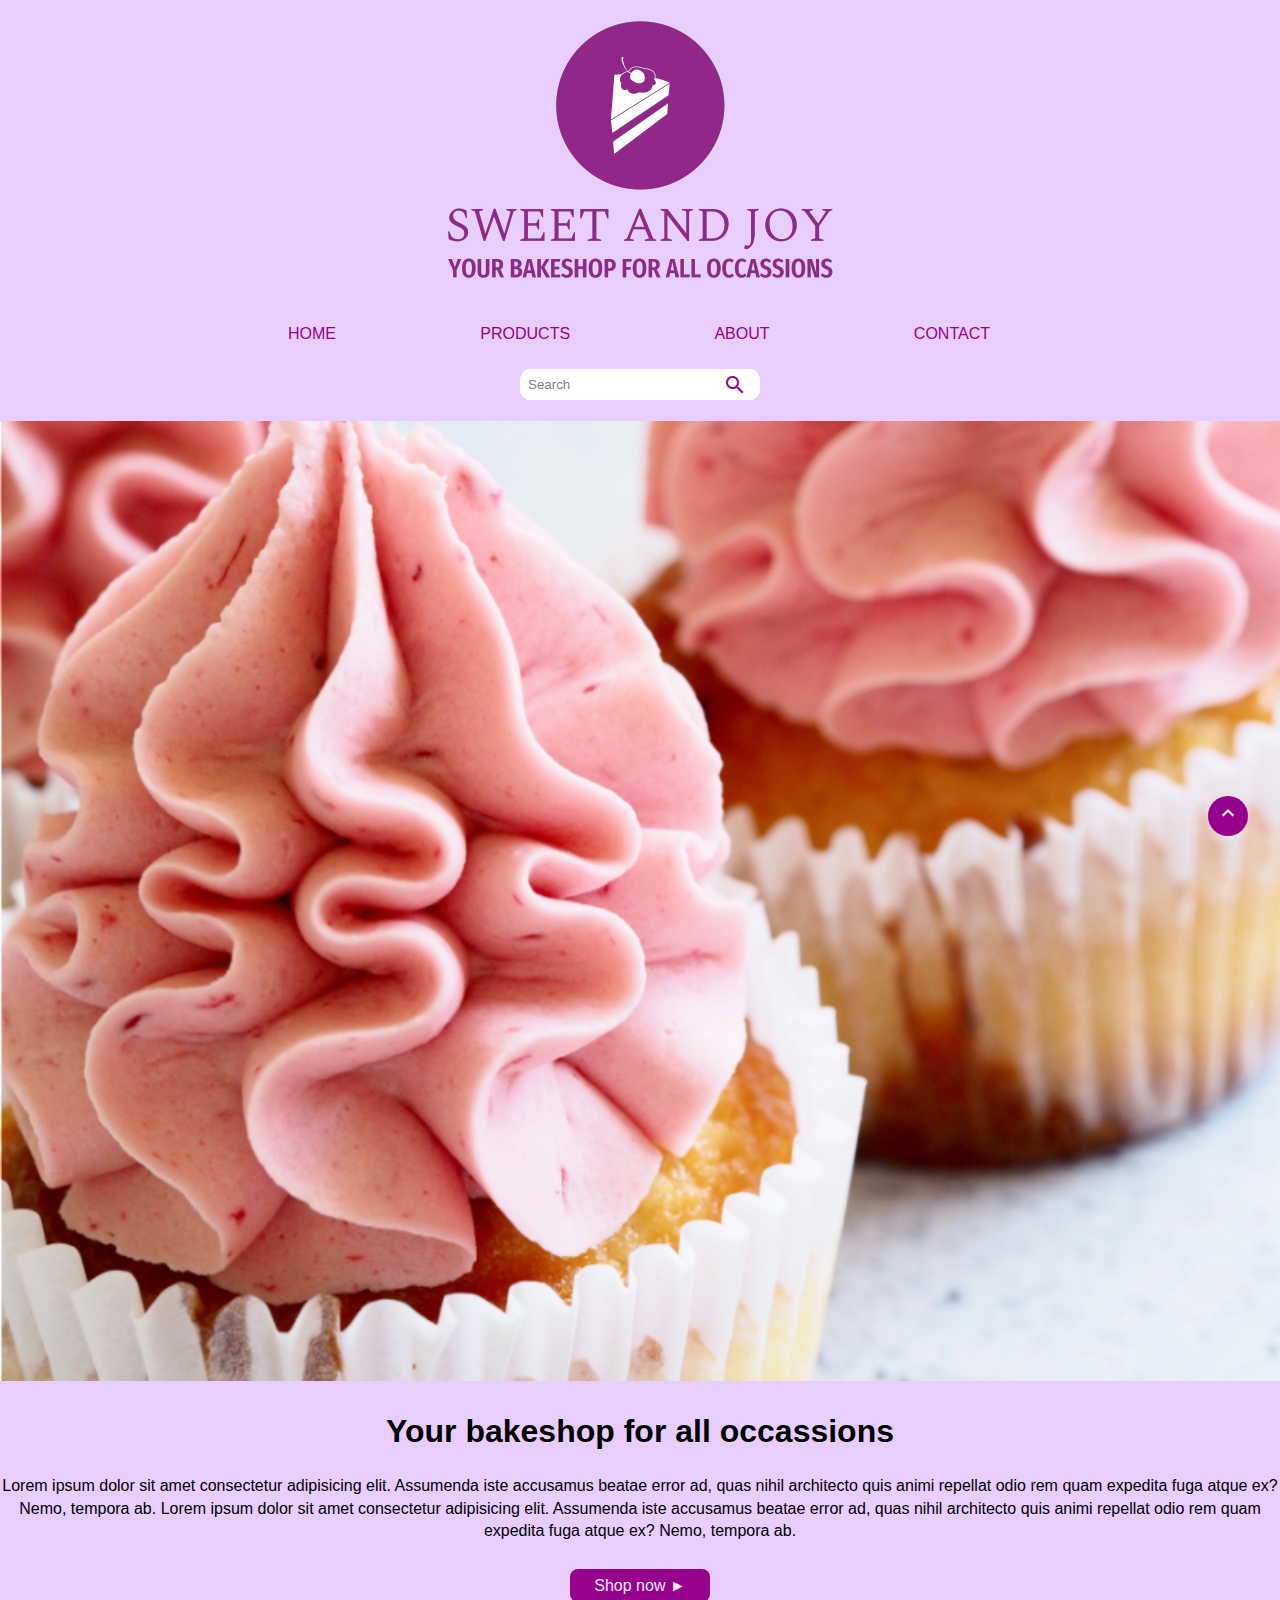
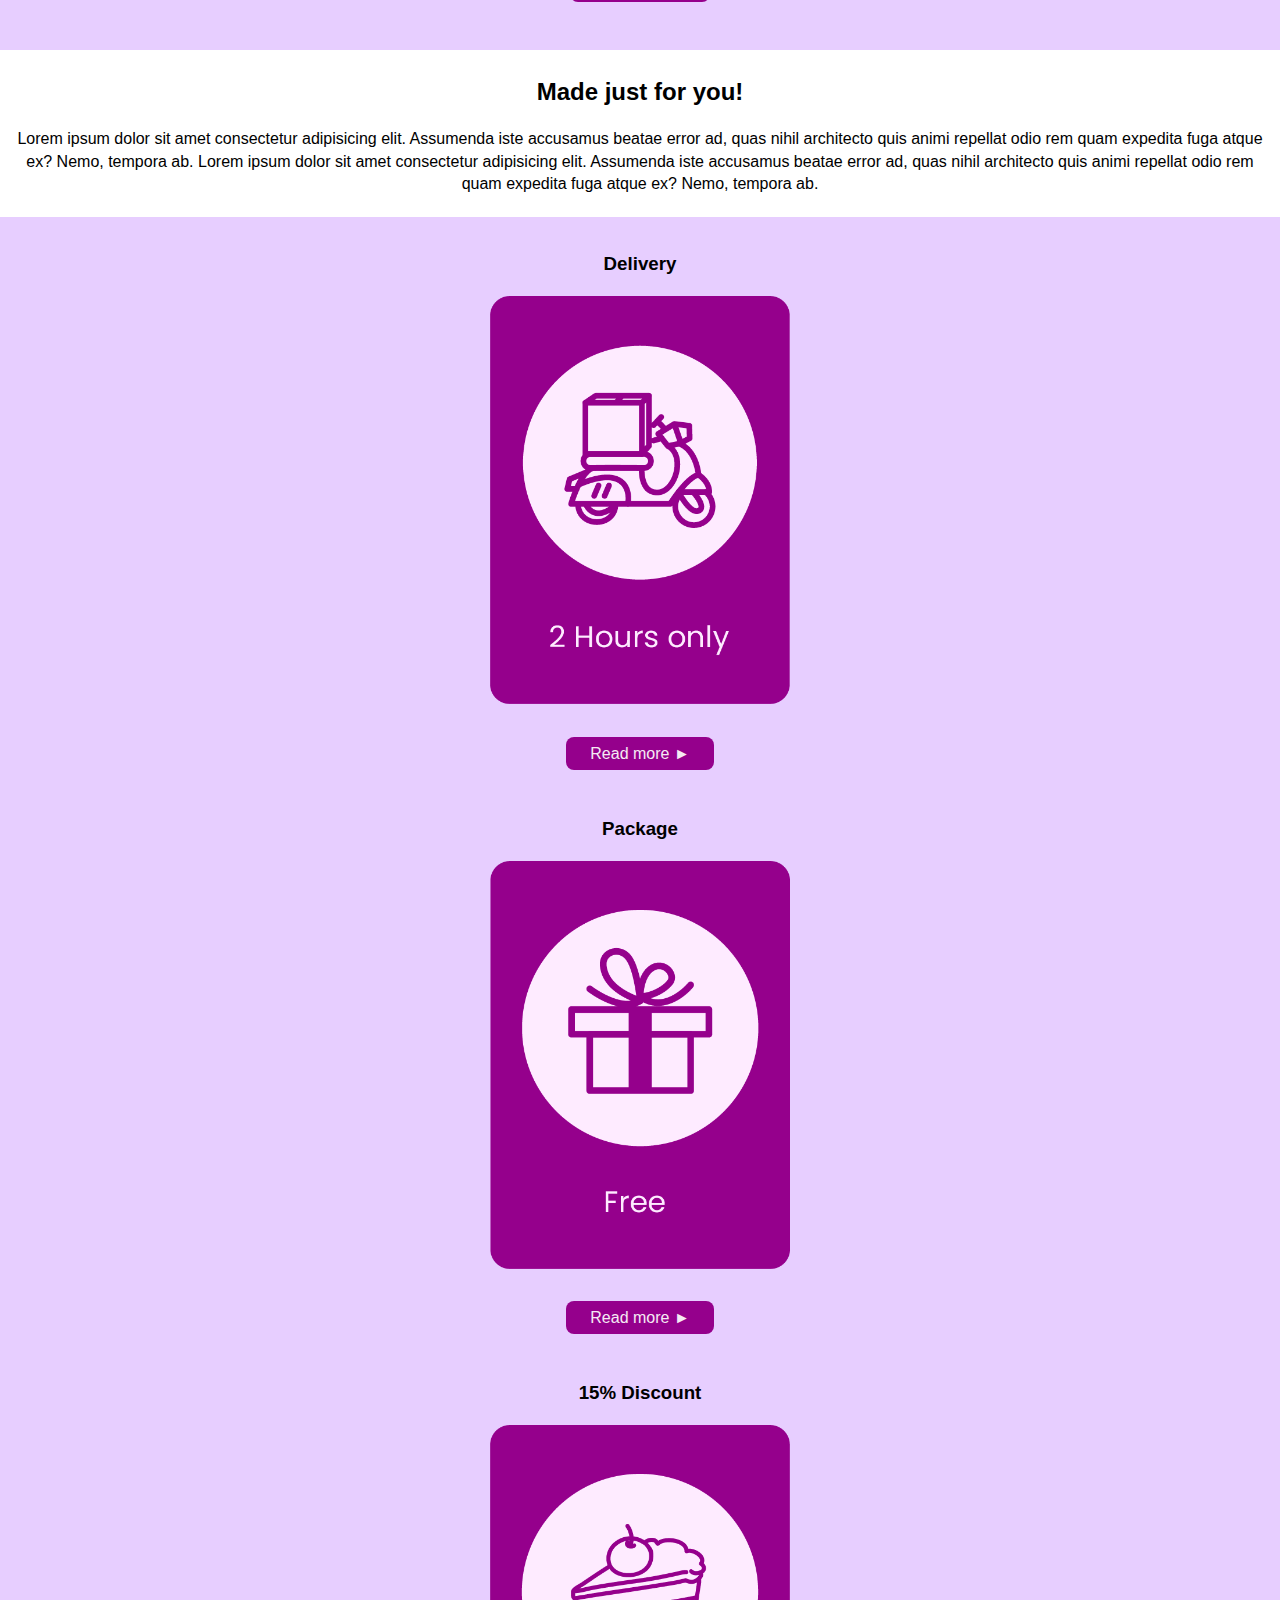
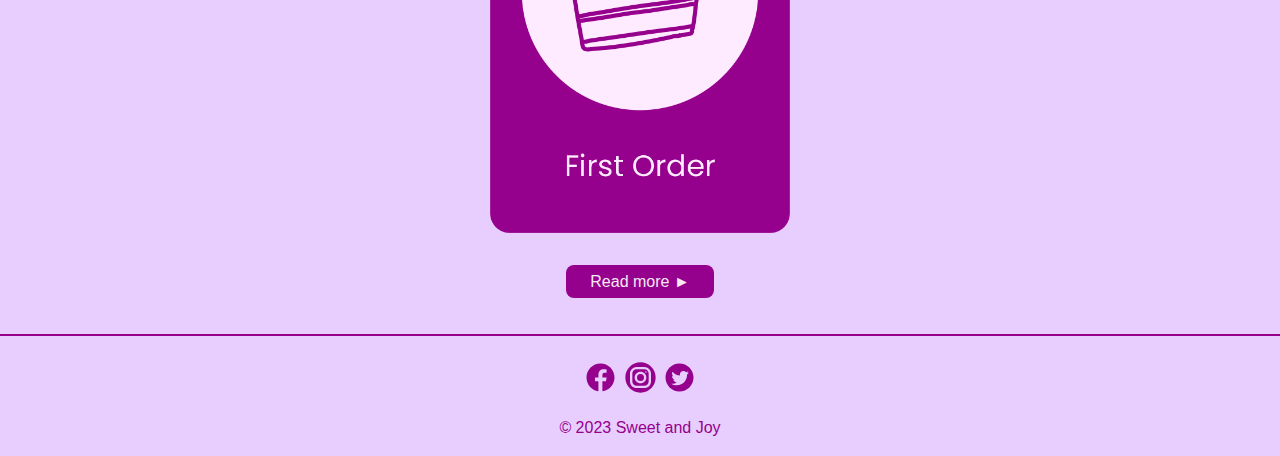
==== index.html @ 466f2e45 "fixes media query error in Product page" ====
<!DOCTYPE html>
<html lang="en">
<head>
    <meta charset="UTF-8">
    <meta name="viewport" content="width=device-width, initial-scale=1.0">
    <title>Sweet and Joy</title>
    <link rel="stylesheet" href="css/main.css"> 
    <link rel="preconnect" href="https://fonts.googleapis.com">
    <link rel="preconnect" href="https://fonts.gstatic.com" crossorigin>
    <link href="https://fonts.googleapis.com/icon?family=Material+Icons+Outlined" rel="stylesheet">
    <link rel="preconnect" href="https://fonts.googleapis.com">
    <link rel="preconnect" href="https://fonts.gstatic.com" crossorigin>
    <link href="https://fonts.googleapis.com/css2?family=Josefin+Sans:wght@100&family=Poppins:wght@100&display=swap" rel="stylesheet">
</head>

<body>

    <header>
         <!-- ******************************SKIP LINKS*************************************** -->
        <ul id="skip-links">
            <li><a href="#home-banner" aria-label="go to main banner">Go to home banner</a></li>
            <li><a href="#shop-now" aria-label="go to shop now">Shop now</a></li>
            <li><a href="#personalized-services" aria-label="go to services">Go to personalized services</a></li>
        </ul>

               <!-- ******************************NAVIGATION - MENU ITEMS*************************************** -->
        <div class="wrapper">
            <nav>
                <a href="index.html" aria-label="goes to main home page">
                    <picture>
                        <source srcset="images/logo-200_x_133.png" media="(max-width:800px)">
                        <source srcset="images/logo-400_x_267.png" media="(min-width:800px)">
                        <img src="images/logo.png" alt="Sweet and Joy logo" class="logo">
                    </picture>   
                </a>

                <div class="nav-bar">
                    <ul class="navbar-items">
                        <li><a href="index.html" class="home" aria-label="Home page">HOME</a></li>
                        <li><a href="products.html" class="products" aria-label="Products page">PRODUCTS</a></li>
                        <li><a href="about.html" class="about" aria-label="about page">ABOUT</a></li>
                        <li><a href="contact.html" class="contact" aria-label="Contact page">CONTACT</a></li>
                    </ul>
                    
                    <form class="search-bar">
                        <input type="search" name="search" id="search" placeholder="Search">
                        
                        <button>
                            <span class="material-icons-outlined">search</span>
                        </button>
                    </form>      
                </div>  
            </nav>
        </div>

    </header>


    <main>
        <!-- ******************************HERO BANNER*************************************** -->
        <div class="hero-banner">

            <picture id="home-banner">
                <source srcset="images/hero-banner-640_x_479.jpg" media="(max-width:800px)">
                <source srcset="images/hero-banner-800_x_600.jpg" media="(min-width:800px)">
                <img src="images/banner.jpg" alt="picture of cupcakes" class="banner-image" style="width:100%">
            </picture>

            <div id="shop-now" class="banner-content">
                <h1 class="catch-phrase"> Your bakeshop for all occassions</h1>
                <p>Lorem ipsum dolor sit amet consectetur adipisicing elit. Assumenda iste accusamus beatae error ad, quas nihil architecto quis animi repellat odio rem quam expedita fuga atque ex? Nemo, tempora ab. Lorem ipsum dolor sit amet consectetur adipisicing elit. Assumenda iste accusamus beatae error ad, quas nihil architecto quis animi repellat odio rem quam expedita fuga atque ex? Nemo, tempora ab.</p>
            </div>

            <div class="button"><a href="products.html" aria-label="explore products">Shop now &#x25BA;</a> 
            </div>
        </div>
 

        <!-- ******************************PERSONALIZED SERVICES*************************************** -->

        <div id="personalized-services" class="personalized">
            <h2> Made just for you!</h2>
            <p>Lorem ipsum dolor sit amet consectetur adipisicing elit. Assumenda iste accusamus beatae error ad, quas nihil architecto quis animi repellat odio rem quam expedita fuga atque ex? Nemo, tempora ab. Lorem ipsum dolor sit amet consectetur adipisicing elit. Assumenda iste accusamus beatae error ad, quas nihil architecto quis animi repellat odio rem quam expedita fuga atque ex? Nemo, tempora ab.</p>
        </div>

      
        <div class="services">
                
                <div class="delivery">
                    <h3>Delivery</h3>
                    <picture>
                         <source srcset="images/delivery-200_x_272.png" media="(max-width:800px)">
                         <source srcset="images/delivery-300_x_408.png" media="(min-width:800px)">
                         <img src="images/delivery.png" alt="delivery icon">
                     </picture>

                <div class="button"><a href="" aria-label="Read more">Read more &#x25BA;</a> </div>
                 </div>

                 <div class="package">
                    <h3>Package</h3>
                    <picture class="service-image">
                         <source srcset="images/packaging-200_x_272.png" media="(max-width:800px)">
                         <source srcset="images/packaging-300_x_408.png" media="(min-width:800px)">
                         <img src="images/packaging.png" alt="gift icon">
                     </picture>

                <div class="button"><a href="" aria-label="Read more">Read more &#x25BA;</a> </div>
                 </div>  
                 
                 <div class="discount">
                    <h3>15% Discount</h3>
                    <picture class="service-image">
                         <source srcset="images/discount-200_x_272.png" media="(max-width:800px)">
                         <source srcset="images/discount-300_x_408.png" media="(min-width:800px)">
                         <img src="images/discount.png" alt="icon for cupcake">
                     </picture>

                <div class="button"><a href="" aria-label="Read more">Read more &#x25BA;</a> </div>
            </div>
         
        </div>

    

    </main>

<hr>

           <!-- ****************************** FOOTER *************************************** -->
    <footer>
        
        <div class="footer-content">
            <div class="social-icons">
                <div class="svg-items">
                    <svg 
                        x="0px" y="0px" width="35" height="35" viewBox="0 0 30 30">
                        <a xlink:href="https://www.facebook.com/" target="_blank">
                        <path class="svg-icon" d="M15,3C8.373,3,3,8.373,3,15c0,6.016,4.432,10.984,10.206,11.852V18.18h-2.969v-3.154h2.969v-2.099c0-3.475,1.693-5,4.581-5 c1.383,0,2.115,0.103,2.461,0.149v2.753h-1.97c-1.226,0-1.654,1.163-1.654,2.473v1.724h3.593L19.73,18.18h-3.106v8.697 C22.481,26.083,27,21.075,27,15C27,8.373,21.627,3,15,3z"></path>
                        </a>
                    </svg>

                    <svg 
                        x="0px" y="0px" width="35" height="35" viewBox="0 0 30 30">
                        <a xlink:href="https://www.instagram.com/" target="_blank">
                            <path class="svg-icon" d="M 15 2 C 7.832 2 2 7.832 2 15 C 2 22.168 7.832 28 15 28 C 22.168 28 28 22.168 28 15 C 28 7.832 22.168 2 15 2 z M 11.666016 6 L 18.332031 6 C 21.457031 6 24 8.5420156 24 11.666016 L 24 18.332031 C 24 21.457031 21.457984 24 18.333984 24 L 11.667969 24 C 8.5429688 24 6 21.457984 6 18.333984 L 6 11.667969 C 6 8.5429688 8.5420156 6 11.666016 6 z M 11.666016 8 C 9.6450156 8 8 9.6459688 8 11.667969 L 8 18.333984 C 8 20.354984 9.6459688 22 11.667969 22 L 18.333984 22 C 20.354984 22 22 20.354031 22 18.332031 L 22 11.666016 C 22 9.6450156 20.354031 8 18.332031 8 L 11.666016 8 z M 19.667969 9.6660156 C 20.035969 9.6660156 20.333984 9.9640312 20.333984 10.332031 C 20.333984 10.700031 20.035969 11 19.667969 11 C 19.299969 11 19 10.700031 19 10.332031 C 19 9.9640312 19.299969 9.6660156 19.667969 9.6660156 z M 15 10 C 17.757 10 20 12.243 20 15 C 20 17.757 17.757 20 15 20 C 12.243 20 10 17.757 10 15 C 10 12.243 12.243 10 15 10 z M 15 12 A 3 3 0 0 0 15 18 A 3 3 0 0 0 15 12 z"></path>
                        </a>
                    </svg>

                    <svg 
                        x="0px" y="0px" width="35" height="35" viewBox="0 0 30 30">
                        <a xlink:href="https://twitter.com/" target="_blank">
                            <path class="svg-icon" d="M15,3C8.373,3,3,8.373,3,15c0,6.627,5.373,12,12,12s12-5.373,12-12C27,8.373,21.627,3,15,3z M21.464,12.535 c0.006,0.133,0.009,0.265,0.009,0.397c0,4.068-3.095,8.756-8.756,8.756c-1.739,0-3.356-0.509-4.717-1.383 c0.241,0.029,0.486,0.042,0.735,0.042c1.443,0,2.769-0.491,3.821-1.318c-1.347-0.025-2.484-0.915-2.875-2.137 c0.188,0.036,0.381,0.055,0.579,0.055c0.281,0,0.554-0.038,0.811-0.108c-1.408-0.282-2.469-1.526-2.469-3.017 c0-0.013,0-0.026,0-0.039c0.415,0.231,0.889,0.369,1.394,0.385c-0.825-0.551-1.369-1.494-1.369-2.561 c0-0.565,0.151-1.094,0.416-1.547c1.518,1.862,3.786,3.088,6.343,3.216c-0.052-0.225-0.079-0.46-0.079-0.701 c0-1.699,1.378-3.078,3.077-3.078c0.885,0,1.685,0.374,2.246,0.972c0.701-0.139,1.36-0.394,1.955-0.747 c-0.23,0.719-0.718,1.321-1.354,1.703c0.622-0.074,1.215-0.239,1.768-0.484C22.588,11.559,22.067,12.1,21.464,12.535z"></path>
                        </a>
                    </svg>   
                </div>
                
            </div>

            
            <p class="copyright">&copy; 2023 Sweet and Joy</p>

        
        </div>

    </footer>

           <!-- ******************************BACK TO TOP BUTTON*************************************** -->
       <div class="back-to-top-button">
        <a href="#"><span class="back-to-top material-icons-outlined" aria-label="go to top">
            expand_less
        </span></a>
    </div>

    
    
</body>
</html>


<!-- All photos used  are from www.pexels.com, www.unsplash.com -->
<!-- Delivery, package, discount icons are from www.freepik.com -->
---- css/main.css ----
/* <!-- All photos used  are from www.pexels.com, www.unsplash.com -->
<!-- Delivery, package, discount icons are from www.freepik.com --> */

*{
    box-sizing: border-box;
}

html{
    scroll-behavior: smooth;
}

body {background-color: rgb(231, 206, 255);
    margin: 0 auto;
    line-height: 1.4;
    font-family: Arial, Helvetica, sans-serif;
}

#skip-links {
    list-style: none;
    padding:0;
}

#skip-links a{
    position: absolute;
    top: -3em;
    color: #95008c;   
    outline-color: #95008c;
}
  
#skip-links a:focus{
    top: 0;  
}
  
#skip-links a:visited{
    color: #585858;
}

.logo{
    margin: 0 auto;
    display: block;
}

nav{
    width: 100%;
    text-align: center;
}

.nav-bar{
    max-width: 1200px;
    margin: 0 auto;

}

.navbar-items a{
    text-decoration: none;
    padding: .5rem;
    display: block;
    color: #95008c;
    padding-right: 50px;

}

ul {
    list-style-type: none;
}


.search-bar{
    position: relative;
    border-radius: 25px;
    background-color: white;
    max-width: 15rem;
    margin: 0 auto;
    margin-top: 1rem;
}

.search-bar input{
    height: 100%;
    width:100%;
    border-radius:10px;
    display:block;
    border: none;
    padding:.5rem;
    background-color: white;
}

.search-bar input:focus{
    outline:none;
}

.search-bar button{
    position:absolute;
    top:0;
    right:0;
    width:50px;
    height: 100%;
    border-radius:25%;
    cursor:pointer;
    border:none;
    background: none;
    padding-top: 4px;
}


::placeholder{
    color:grey;
}

.material-icons-outlined{
    color:#95008c;
}

/* HERO BANNER */

.hero-banner{
    position: relative;
    text-align: center;
    max-width: 100%;
    margin: 1rem auto;
    padding: 5px 0px;
}

.personalized{
    background-color: white;
    position: relative;
    text-align: center;
    max-width: 100%;
    margin: 1rem auto;
    padding: 5px;
}

.services{
    margin:0 auto;
    text-align: center;
    max-width: 100%;
}


/* BUTTON STYLE */

.button{
    display: block;
    margin: 2rem 0; 
}

.button a{
    background-color: #95008c;
    border-radius: 8px;
    color: #f5eaf4;
    padding: .5rem 1.5rem;
    text-decoration: none;
}

.button a:hover{
    background-color: #c4859c;
}



/* FOOTER */

hr {
    height: 2px;
    background-color: #95008c;
    border: none;
}

.footer-content{
    color:#95008c;
    margin:0 auto;
    max-width: 1400px;
    display: block;
    margin-bottom: 1rem;
    position: relative;
    text-align: center;
    padding-top: 1rem;
}

.social-group a{
    text-decoration: none;
    color:#95008c;
}

.svg-icon{
    fill: #95008c;
}



.back-to-top-button a{
    position: fixed;
    bottom: 4rem;
    right: 2rem;
    background-color:#95008c ;
    border-radius: 50%;
    padding: 0.3rem 0.5rem;
}



.back-to-top {
    color: rgb(255, 255, 255);
}

.back-to-top-button a:hover{
    background-color: #c4859c;
}

/* ABOUT PAGE */

.about-info {
    background-color: #95008c;
    text-align: center;
    color: #f5eaf4;
    margin: 0 auto;
    padding: 5px 0px;
    position: relative;
}

.mission-vision {
    background-color: white;
    text-align: center;
    position:relative;
    padding: 5px 0px;
}

.contact-info {
    position: relative;
    padding: 5px 0px;
    text-align: center;
    position:relative;
}

#write-us{
    text-align: center;
}

#contact-info {
    text-align: center;
}


/* TABLE */

table {
    margin:auto
}
td {
    border: #95008c solid 1px;
    color: #95008c;
    padding: 0.5rem 0; 
  }
th {
    background-color: #95008c;
    color: white;
    padding: 0.5rem 0;  
 
}



/* CONTACT US */

.contact-us {
    background-color: #95008c;
    color:white;
    position: relative;
    text-align: center;
    padding: 1rem
}


.forms input{
    display:block;
    width: 100%;
    margin-top:5px;
    background-color: white;
    border: none;
    padding: .5rem;
    border-radius: 5px;
}

.forms textarea{
    display:block;
    width: 100%;
    height: 5rem;
    margin-top:5px;
    padding: .5rem;
    resize:none;
    background-color: white;
    border: none;
    border-radius: 10px;
    font-family: sans-serif;
}

.forms textarea,input:focus{
    outline:none;
}

.forms div{
    margin:2rem 0;
}

.button-form {
    background-color: white;
    border-radius: 10px;
    color: #95008c;
    padding: .6rem 2rem;
    text-decoration: none;
    border: #95008c 1px solid;
}

.button-form:hover{
    background-color: #fde8f1;
}



/* PRODUCT PAGE */

.product-text {
    background-color: #95008c;
    color: white;
    text-align: center;
}

.product-grid {
    text-align: center;
    margin:0 auto;
}


/* MEDIA QUERIES - HOME */

@media screen and (min-width:800px) {

    .navbar-items{
        display: flex; 
        flex-direction: row;
        justify-content: space-between;
        max-width: 800px;
        align-items: center;
        margin: 0 auto;
        padding-top: 2rem;
    }

    .services{
        display:grid;
        grid-template-columns: 1fr, 1fr, 1fr;
    }

    /* .search-bar{
        display:inline-block;
    } */

}


/* MEDIA QUERIES - ABOUT */

@media screen and (min-width:800px){
    .about-info, .mission-vision{
        max-width: 800px;
        margin:0 auto}
    }


/* MEDIA QUERIES - CONTACT */

@media screen and (min-width:800px){
.contact-us{
    max-width: 800px;
    margin:0 auto}
}

/* MEDIA QUERIES - PRODUCTS */


/* @media screen and (min-width:800px){

    .product-grid{
        display: grid;
        grid-template-columns: 50% 50%;
        max-width: 100%;
  
        margin: 0 auto;
        text-align: center;}
} */
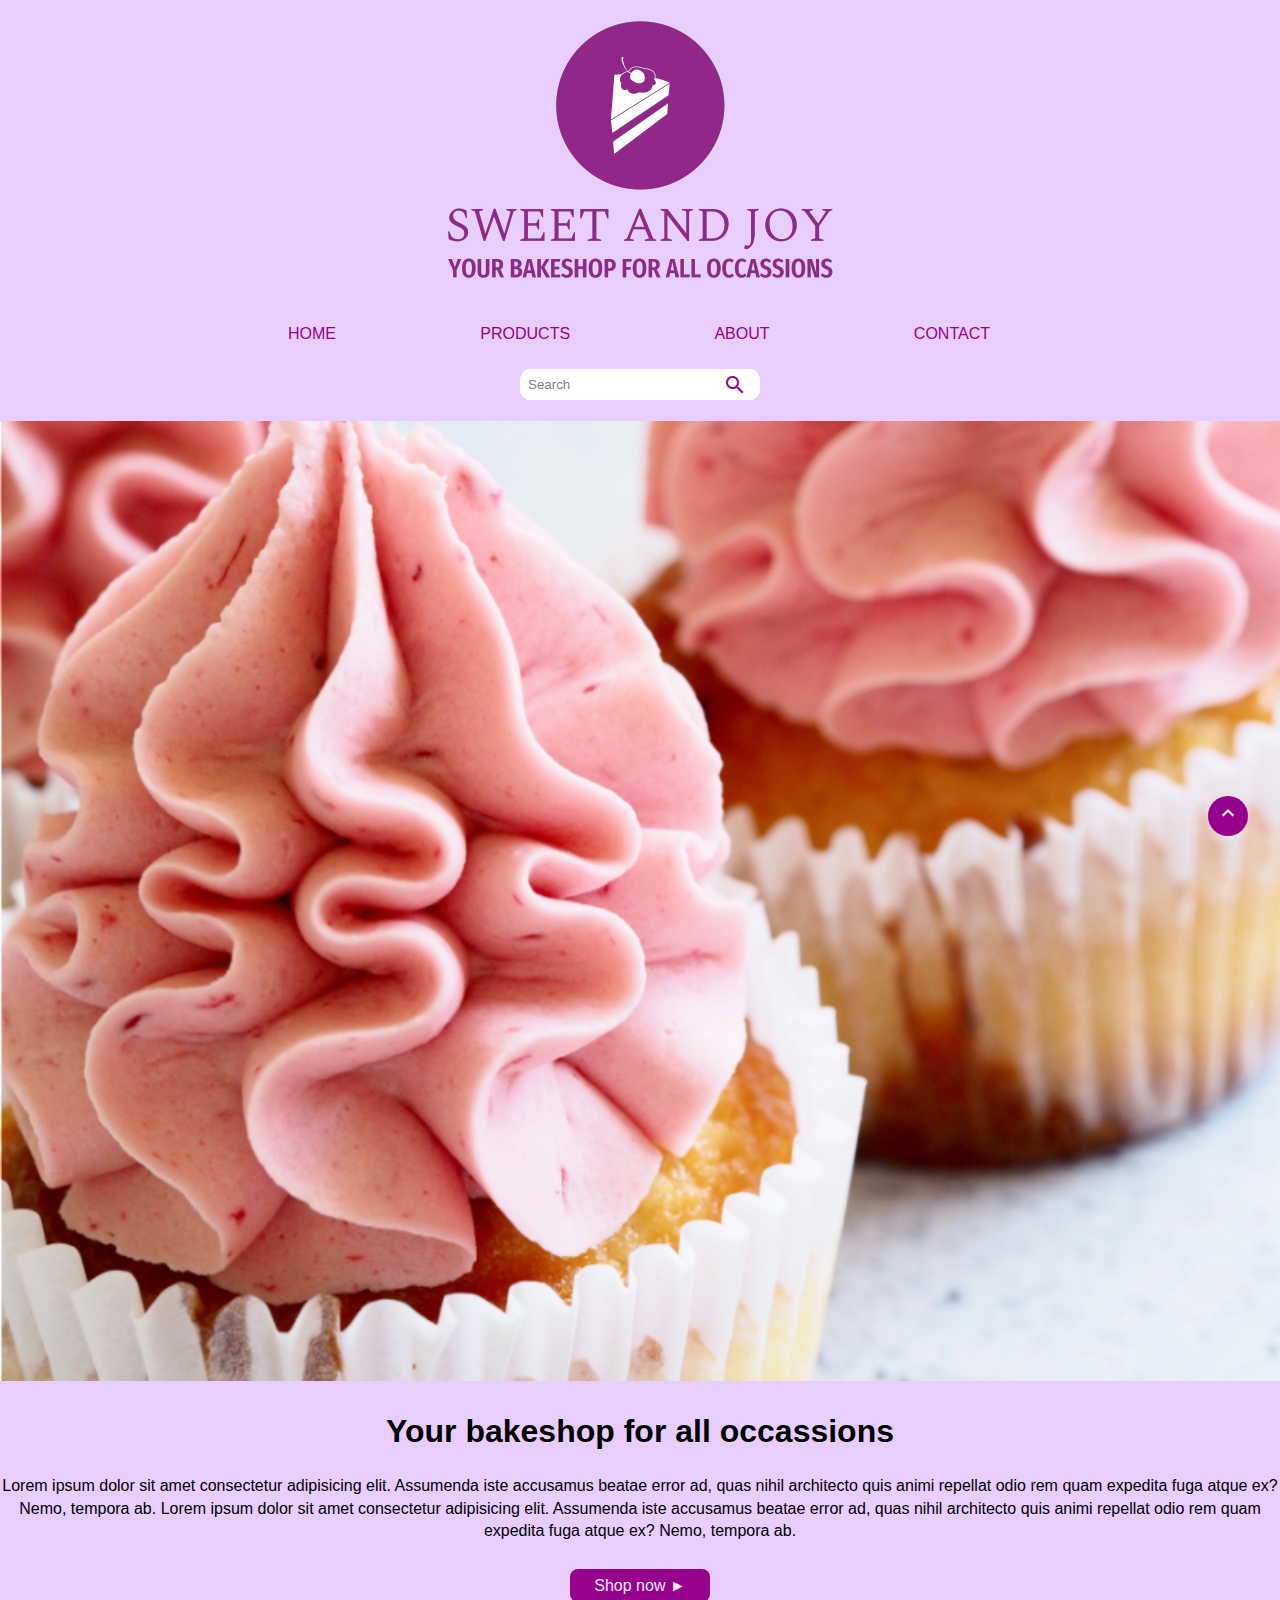
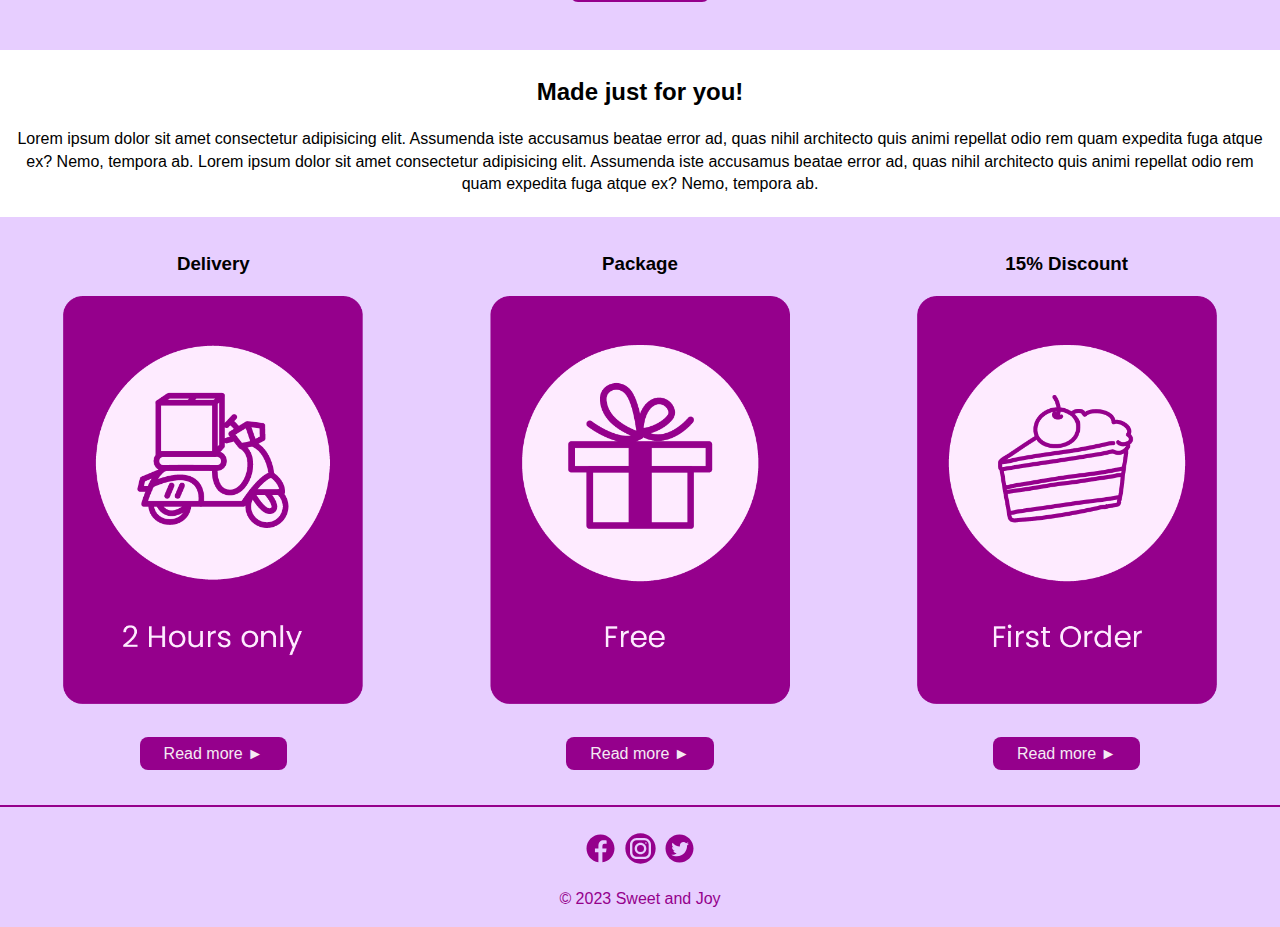
==== commit 454be726: "validates html and css. fixes errors" ====
--- a/index.html
+++ b/index.html
@@ -88,34 +88,37 @@
                 
                 <div class="delivery">
                     <h3>Delivery</h3>
+                <div class="spin">
                     <picture>
                          <source srcset="images/delivery-200_x_272.png" media="(max-width:800px)">
                          <source srcset="images/delivery-300_x_408.png" media="(min-width:800px)">
                          <img src="images/delivery.png" alt="delivery icon">
                      </picture>
-
+                </div>
                 <div class="button"><a href="" aria-label="Read more">Read more &#x25BA;</a> </div>
                  </div>
 
-                 <div class="package">
+                <div class="package">
                     <h3>Package</h3>
+                <div class="spin">
                     <picture class="service-image">
                          <source srcset="images/packaging-200_x_272.png" media="(max-width:800px)">
                          <source srcset="images/packaging-300_x_408.png" media="(min-width:800px)">
                          <img src="images/packaging.png" alt="gift icon">
                      </picture>
-
+                </div>
                 <div class="button"><a href="" aria-label="Read more">Read more &#x25BA;</a> </div>
                  </div>  
                  
-                 <div class="discount">
+                <div class="discount">
                     <h3>15% Discount</h3>
+                <div class="spin">
                     <picture class="service-image">
                          <source srcset="images/discount-200_x_272.png" media="(max-width:800px)">
                          <source srcset="images/discount-300_x_408.png" media="(min-width:800px)">
                          <img src="images/discount.png" alt="icon for cupcake">
                      </picture>
-
+                </div>    
                 <div class="button"><a href="" aria-label="Read more">Read more &#x25BA;</a> </div>
             </div>
          
@@ -167,7 +170,7 @@
 
            <!-- ******************************BACK TO TOP BUTTON*************************************** -->
        <div class="back-to-top-button">
-        <a href="#"><span class="back-to-top material-icons-outlined" aria-label="go to top">
+        <a href="#"><span class="back-to-top material-icons-outlined">
             expand_less
         </span></a>
     </div>
--- a/css/main.css
+++ b/css/main.css
@@ -348,7 +348,7 @@
 
     .services{
         display:grid;
-        grid-template-columns: 1fr, 1fr, 1fr;
+        grid-template-columns: 1fr 1fr 1fr;
     }
 
     /* .search-bar{
@@ -382,9 +382,30 @@
 
     .product-grid{
         display: grid;
-        grid-template-columns: 50% 50%;
-        max-width: 100%;
-  
+        grid-template-columns: 1fr 1fr;
         margin: 0 auto;
-        text-align: center;}
-} */
+    }
+    } */
+
+
+
+/* ANIMATION SERVICES*/
+
+@keyframes scale{
+    0% {
+        transform: scale(1);
+    }
+    100% {
+        transform: scale(1.1);
+    }
+}
+
+.scale-up:hover{
+    animation: scale 0.5s ease-in-out both;
+}
+
+
+.spin:hover{
+        transform: rotateY(180deg);
+        transition: transform 1s ease-in-out;
+}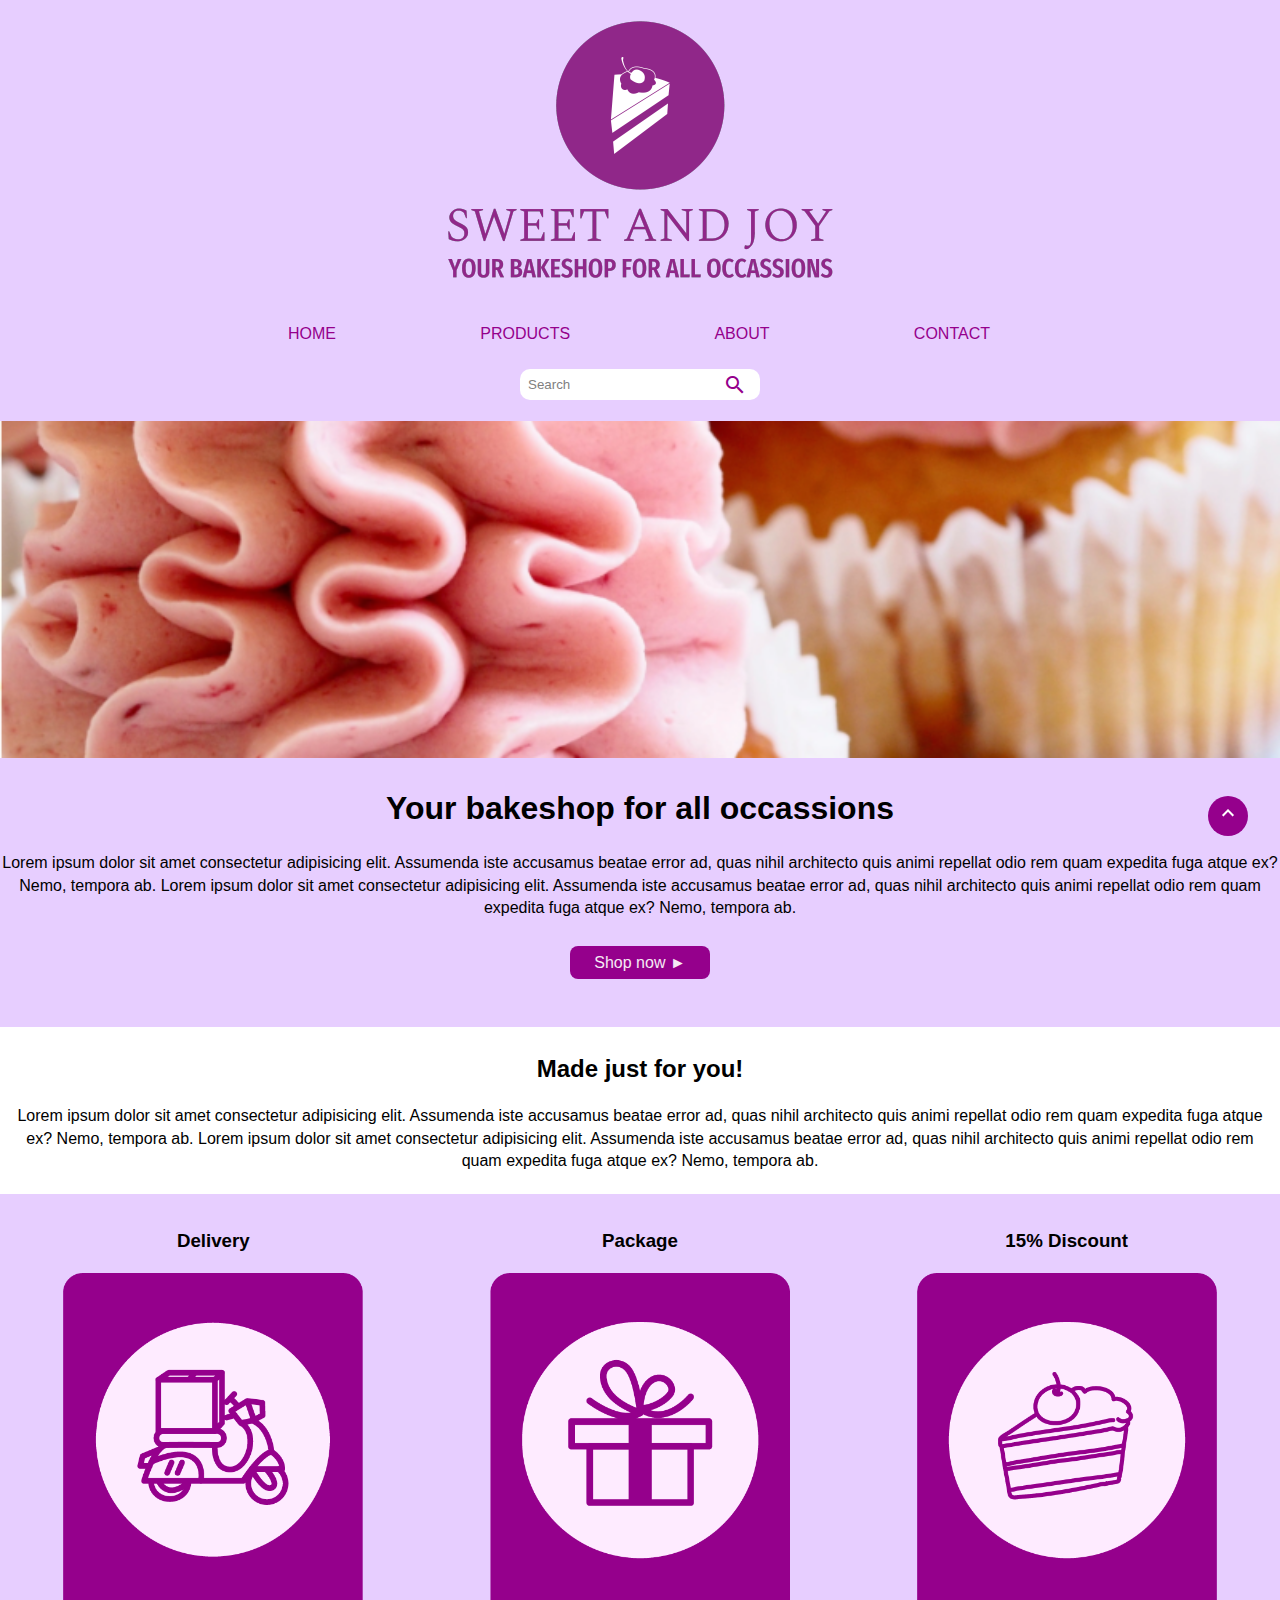
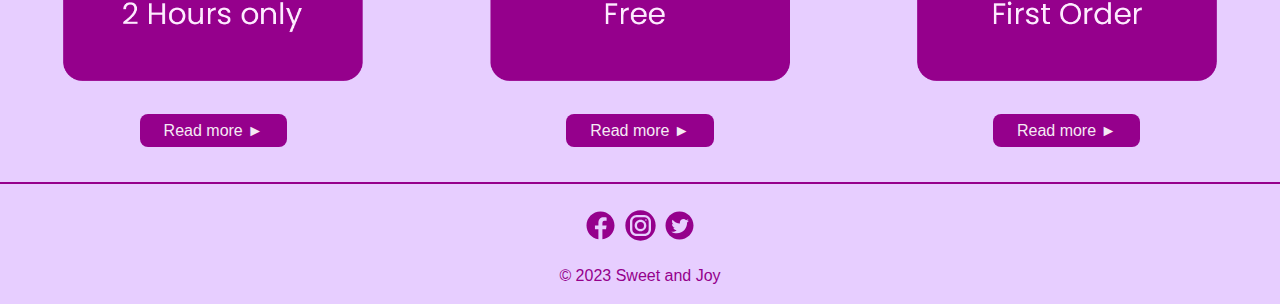
==== commit 6bea9b32: "adds fit-cover to the home banner" ====
--- a/index.html
+++ b/index.html
@@ -63,7 +63,7 @@
             <picture id="home-banner">
                 <source srcset="images/hero-banner-640_x_479.jpg" media="(max-width:800px)">
                 <source srcset="images/hero-banner-800_x_600.jpg" media="(min-width:800px)">
-                <img src="images/banner.jpg" alt="picture of cupcakes" class="banner-image" style="width:100%">
+                <img src="images/banner.jpg" alt="picture of cupcakes" class="banner-image" style="width:100%; height: 337px; object-fit: cover;">
             </picture>
 
             <div id="shop-now" class="banner-content">
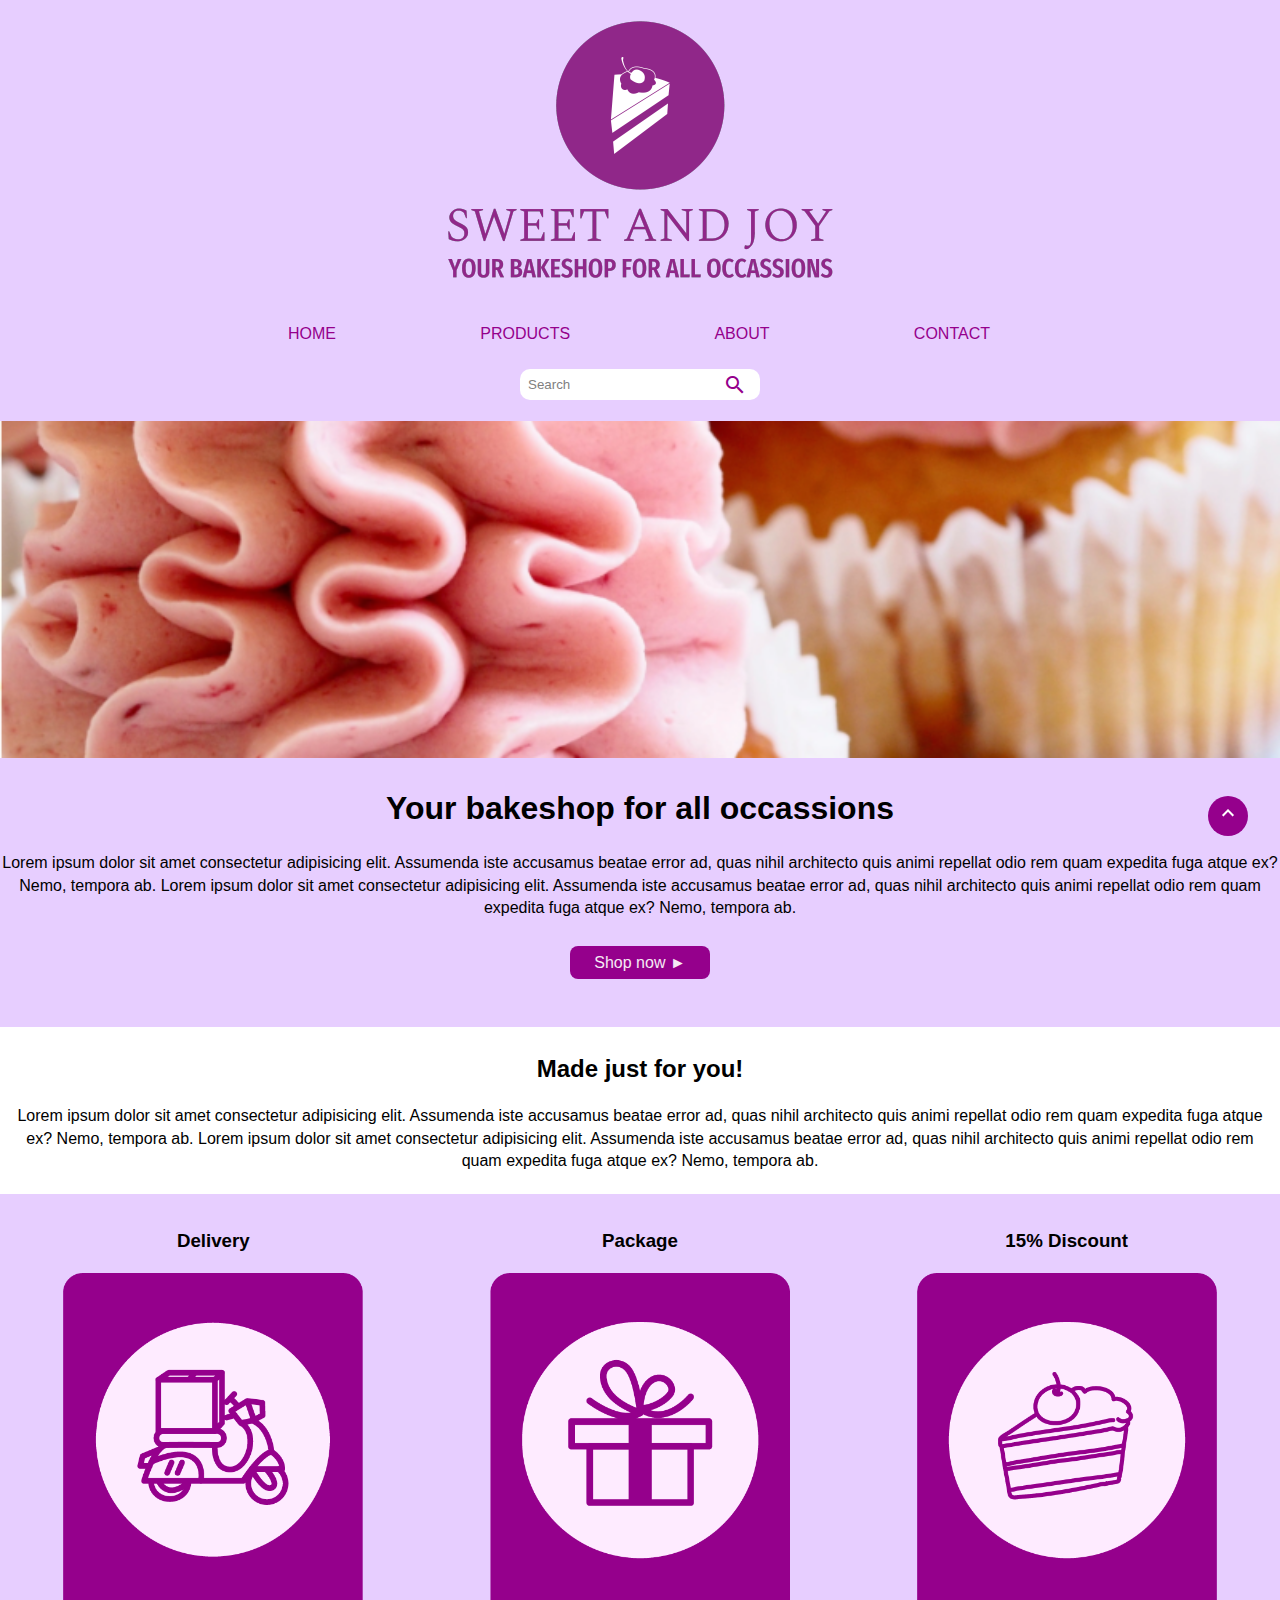
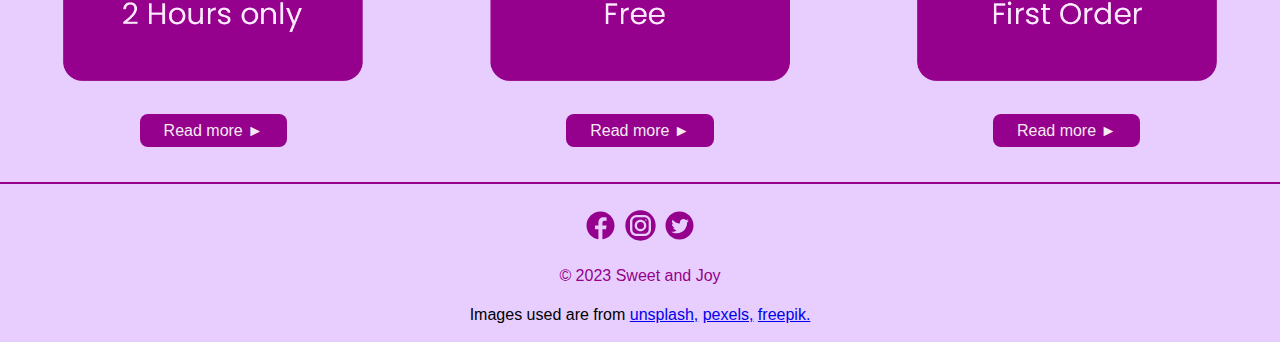
==== commit 817cc365: "adds citation" ====
--- a/index.html
+++ b/index.html
@@ -162,6 +162,9 @@
 
             
             <p class="copyright">&copy; 2023 Sweet and Joy</p>
+            <!-- <p class="citation">Images are taken from unsplash , pexels, freepik </p> -->
+
+            <p class="citation">Images used are from <a href="www.unsplash.com">unsplash,</a> <a href="www.pexels.com">pexels,</a> <a href="www.freepik.com">freepik.</a></p>
 
         
         </div>
--- a/css/main.css
+++ b/css/main.css
@@ -188,6 +188,13 @@
 }
 
 
+/* CITATION */
+
+.citation{
+    color:black;
+}
+
+
 
 .back-to-top-button a{
     position: fixed;
